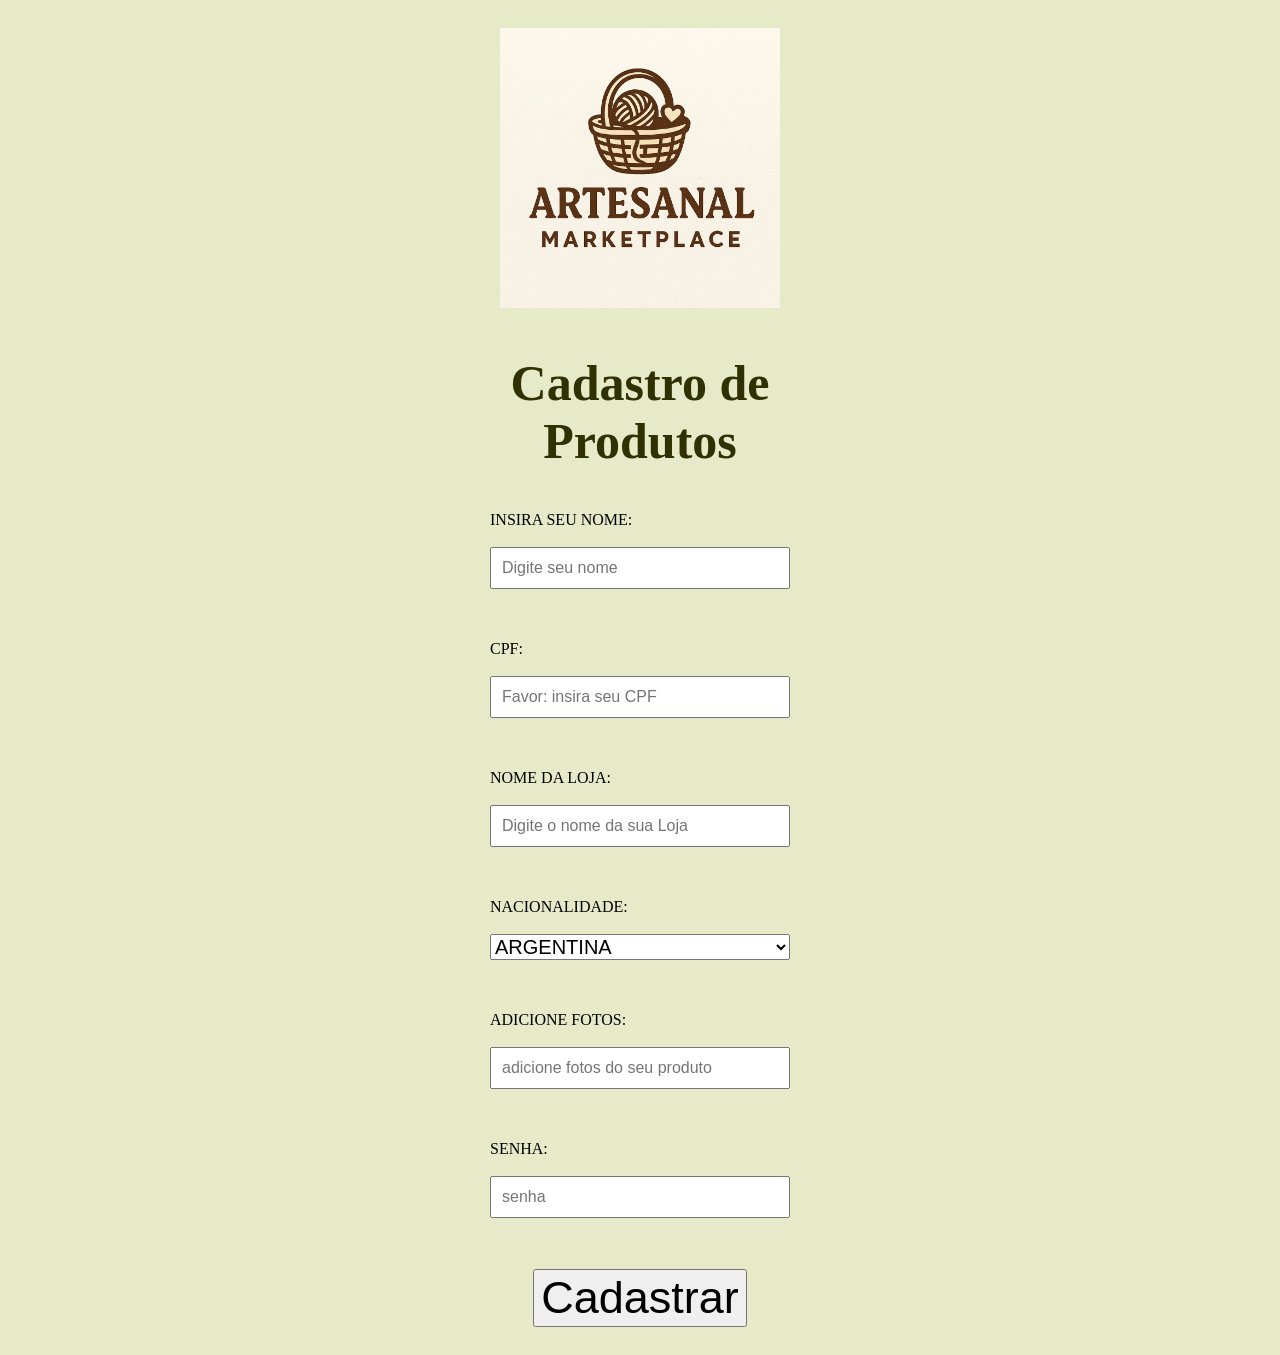
==== adds.html @ ca44b129 "Trabalho HTML e CSS" ====
<!DOCTYPE html>
<html lang="pt-br">
<head>
    <link rel="stylesheet" href="style.css">
    <meta charset="UTF-8">
    <meta name="viewport" content="width=device-width, initial-scale=1.0">
    <title>ARTISAN WORLD</title>
    

</head>
<body>
    <form>
    <div class="container-centralizado">
        <img class="center" src="img/img/WhatsApp Image 2025-08-23 at 00.39.20.jpeg" width="280">
        </div>
    <h2 class="center"> Cadastro de Produtos</h2>

    <div class="form-item">
        <label for="usuario">INSIRA SEU NOME:</label><br>
        <input type="text" id="usuario" name="usuario" placeholder="Digite seu nome" required><br><br>
    </div>
    
    <div class="form-item">
        <label for="usuario">CPF:</label><br>
        <input type="text" id="usuario" name="usuario" placeholder="Favor: insira seu CPF" required><br><br>
    </div>
    
    <div class="form-item">
        <label for="usuario">NOME DA LOJA:</label><br>
        <input type="text" id="usuario" name="usuario" placeholder="Digite o nome da sua Loja" required><br><br>
    </div>
    
    <div class="form-item">
        <label for="usuario">NACIONALIDADE:</label><br>
        <select >
            <option> ARGENTINA</option>
             <option> BOLÍVIA</option>
             
              <option> BRASIL</option>
               <option> CHILE</option>
                <option> COLÔMBIA</option>
                 <option> EQUADOR</option>
                 <option> GUIANA</option>
                 <option> PARAGUAI</option>
                 <option> PERU</option>
                 <option> SURIAME</option>
                 <option> URUGUAI</option>
                 <option> VENEZUELA</option>

        </select><br><br>
    </div>

    <div class="form-item">
         <label for="produto">ADICIONE FOTOS:</label><br>
        <input type="" id="" name="" placeholder="adicione fotos do seu produto" required><br><br>
    </div>


    <div class="form-item">
        <label for="senha">SENHA:</label><br>
        <input type="password" id="senha" name="senha" placeholder="senha" minlength="8" required><br><br>
    </div>
    <div>
    <button>Cadastrar</button>
    </div> 
    </form>
</body>
</html>
---- style.css ----
body{
 background-color: rgb(231, 234, 201) ;
 display: flex;
 justify-content: center;
 align-items: center;
}
        h1 {
          color: rgb(48, 49, 1);
          font-size: 95px;
        }  
        h2 {
          color: rgb(48, 49, 1);
          font-size: 50px;
        }
.center{
  text-align: center;
}
.container-centralizado{
  text-align: center;
}
form{
display: flex;
flex-direction: column;
align-items: center;
padding: 20px;
border-radius: 10px;
width: 300px;
}
.form-item{
  display: flex;
  flex-direction: column;
  width: 100%;
  margin-bottom: 15px;
}
input {
  padding: 10px;
  font-size: 16px;
}
button{
font-size: 45px;
}
select{
  font-size: 20px;
}
option{
  font-size: 13px;
}
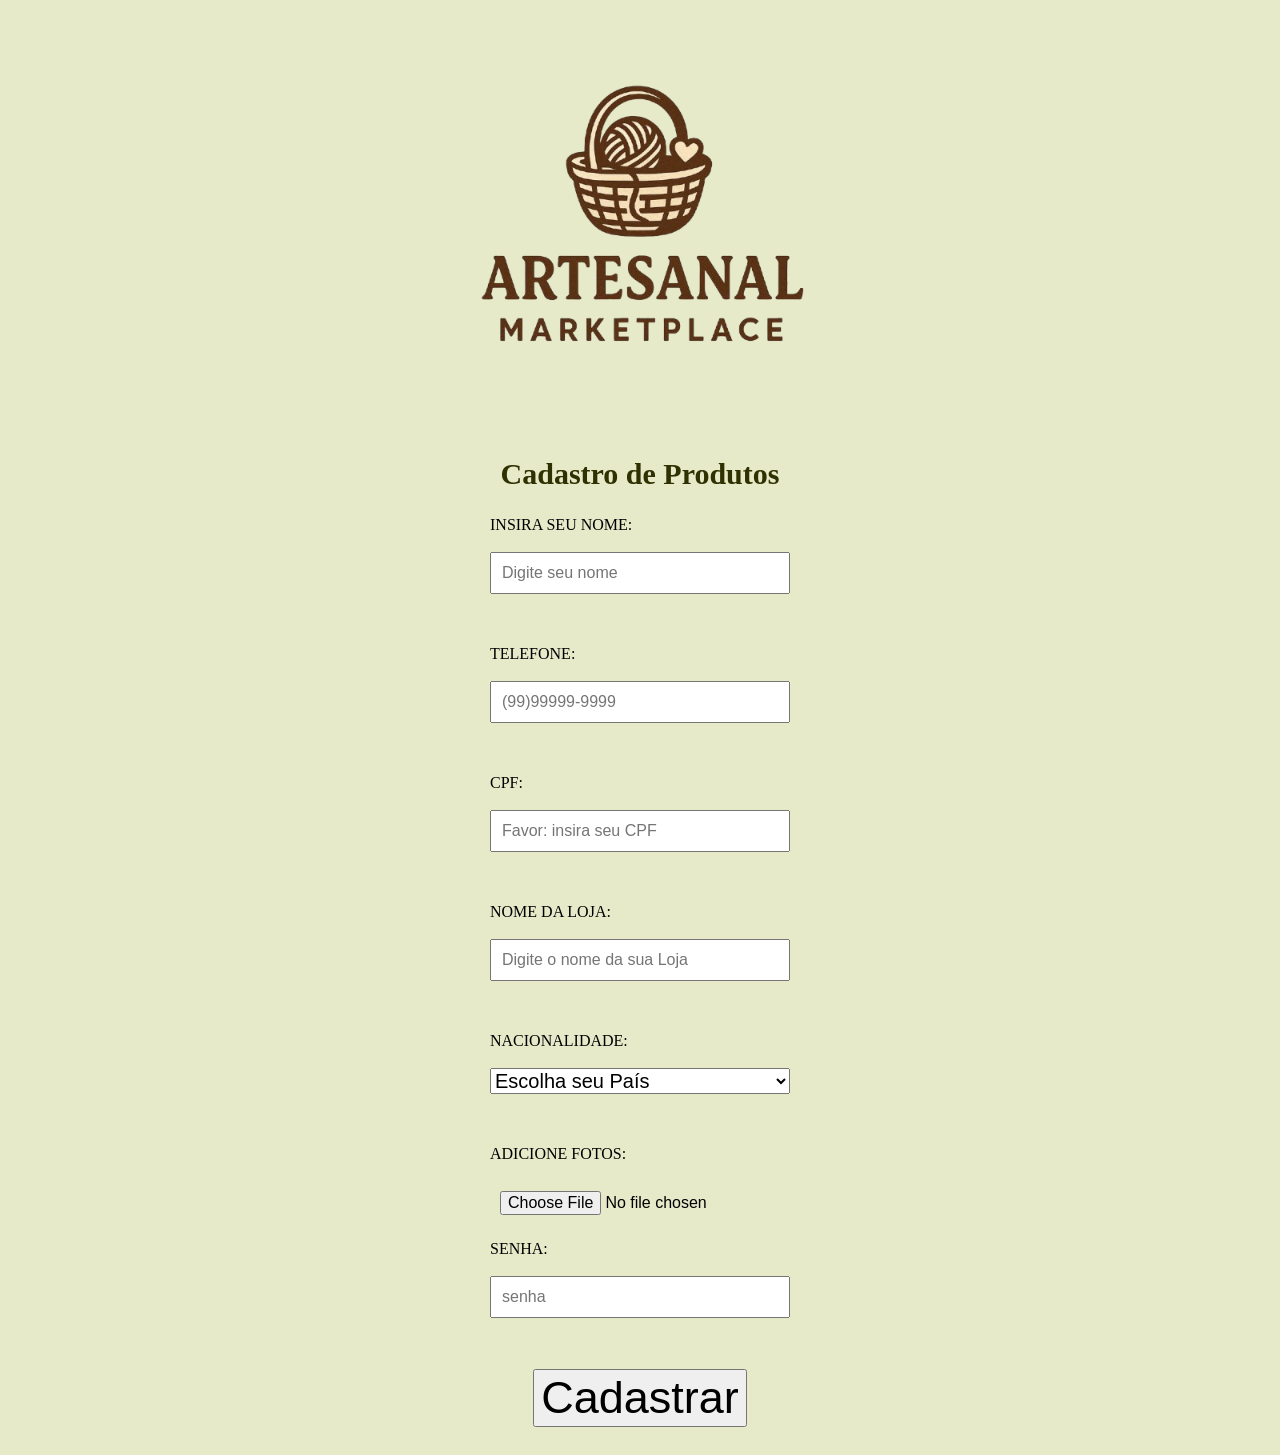
==== commit a37fbc0a: "Adiciona trabalho do amigo1 (THE-BOYS-PAGAMENTO)" ====
--- a/adds.html
+++ b/adds.html
@@ -6,18 +6,22 @@
     <meta name="viewport" content="width=device-width, initial-scale=1.0">
     <title>ARTISAN WORLD</title>
     
-
 </head>
 <body>
     <form>
     <div class="container-centralizado">
-        <img class="center" src="img/img/WhatsApp Image 2025-08-23 at 00.39.20.jpeg" width="280">
+        <img class="center" src="img/img/WhatsApp_Image_2025-08-23_at_00.39.20-removebg-preview.png" width="400">
         </div>
     <h2 class="center"> Cadastro de Produtos</h2>
 
     <div class="form-item">
         <label for="usuario">INSIRA SEU NOME:</label><br>
         <input type="text" id="usuario" name="usuario" placeholder="Digite seu nome" required><br><br>
+    </div>
+      
+    <div class="form-item">
+        <label for="usuario">TELEFONE:</label><br>
+        <input type="tel" id="telefone" name="telefone" placeholder="(99)99999-9999"  pattern="\(\d{2}\)\d{5}-{4}"><br><br>
     </div>
     
     <div class="form-item">
@@ -33,6 +37,7 @@
     <div class="form-item">
         <label for="usuario">NACIONALIDADE:</label><br>
         <select >
+            <option> Escolha seu País</option>
             <option> ARGENTINA</option>
              <option> BOLÍVIA</option>
              
@@ -52,7 +57,7 @@
 
     <div class="form-item">
          <label for="produto">ADICIONE FOTOS:</label><br>
-        <input type="" id="" name="" placeholder="adicione fotos do seu produto" required><br><br>
+            <input type="file" accept="image/*">
     </div>
 
 
--- a/style.css
+++ b/style.css
@@ -1,4 +1,11 @@
-  
+section{
+  background-color: #fff;       
+  padding: 30px;              
+  max-width: 500px;        
+  width: 100%;                 
+  border-radius: 12px;         
+  box-shadow: 0 4px 10px rgba(0, 0, 0, 0.1);
+}
 body{
  background-color: rgb(231, 234, 201) ;
  display: flex;
@@ -7,12 +14,13 @@
 }
         h1 {
           color: rgb(48, 49, 1);
-          font-size: 95px;
+          font-size: 60px;
         }  
         h2 {
           color: rgb(48, 49, 1);
-          font-size: 50px;
+          font-size: 30px;
         }
+
 .center{
   text-align: center;
 }
